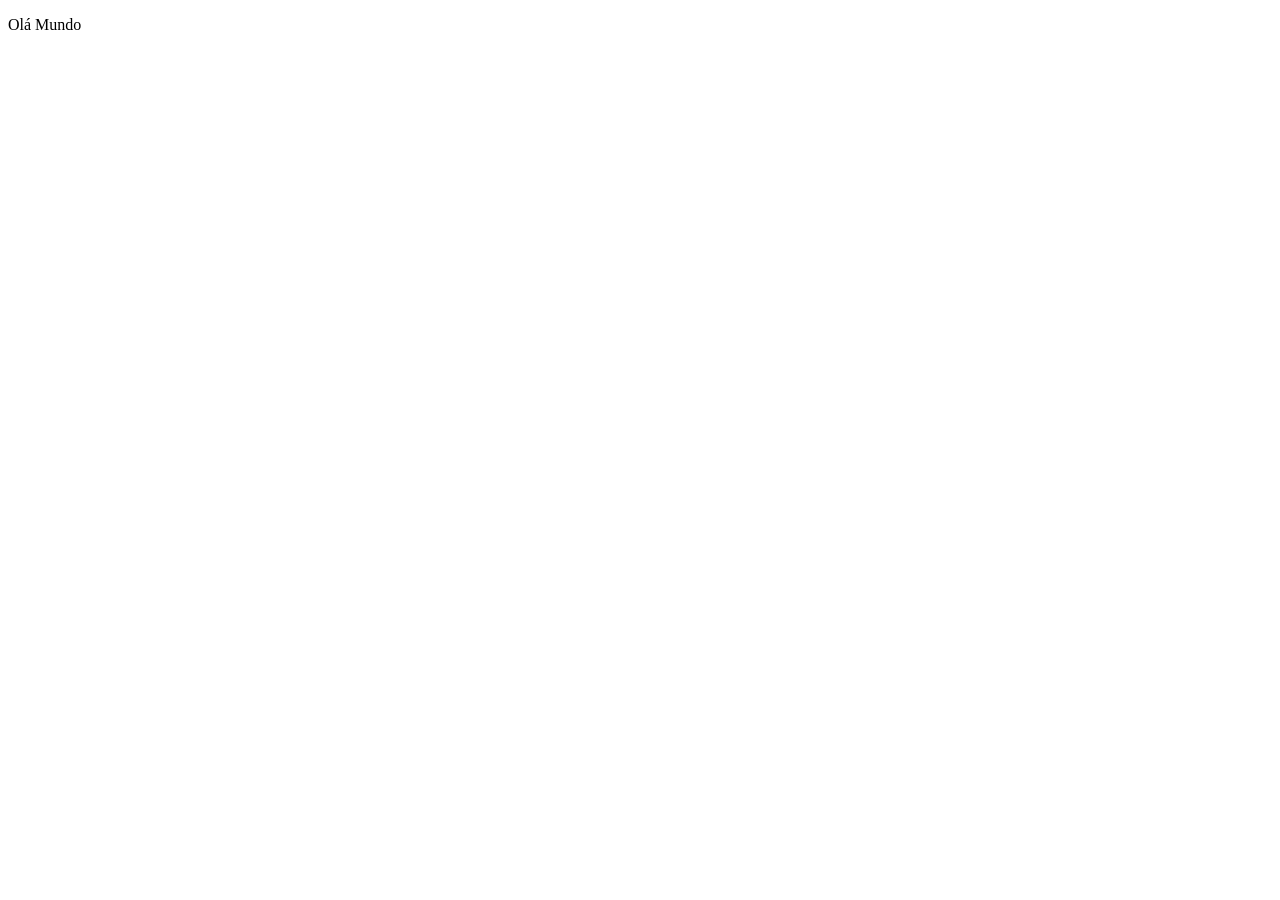
==== index.html @ c5af60f3 "new" ====
<!DOCTYPE html>
<html lang="pt-br">
<head>
    <meta charset="UTF-8">
    <meta name="viewport" content="width=device-width, initial-scale=1.0">
    <link rel="shortcut icon" href="favicon.ico" type="image/x-icon">
    <title>Projeto redes sociais</title>
    </head>
<body>
    <p>Olá Mundo</p>
    
</body>
</html>
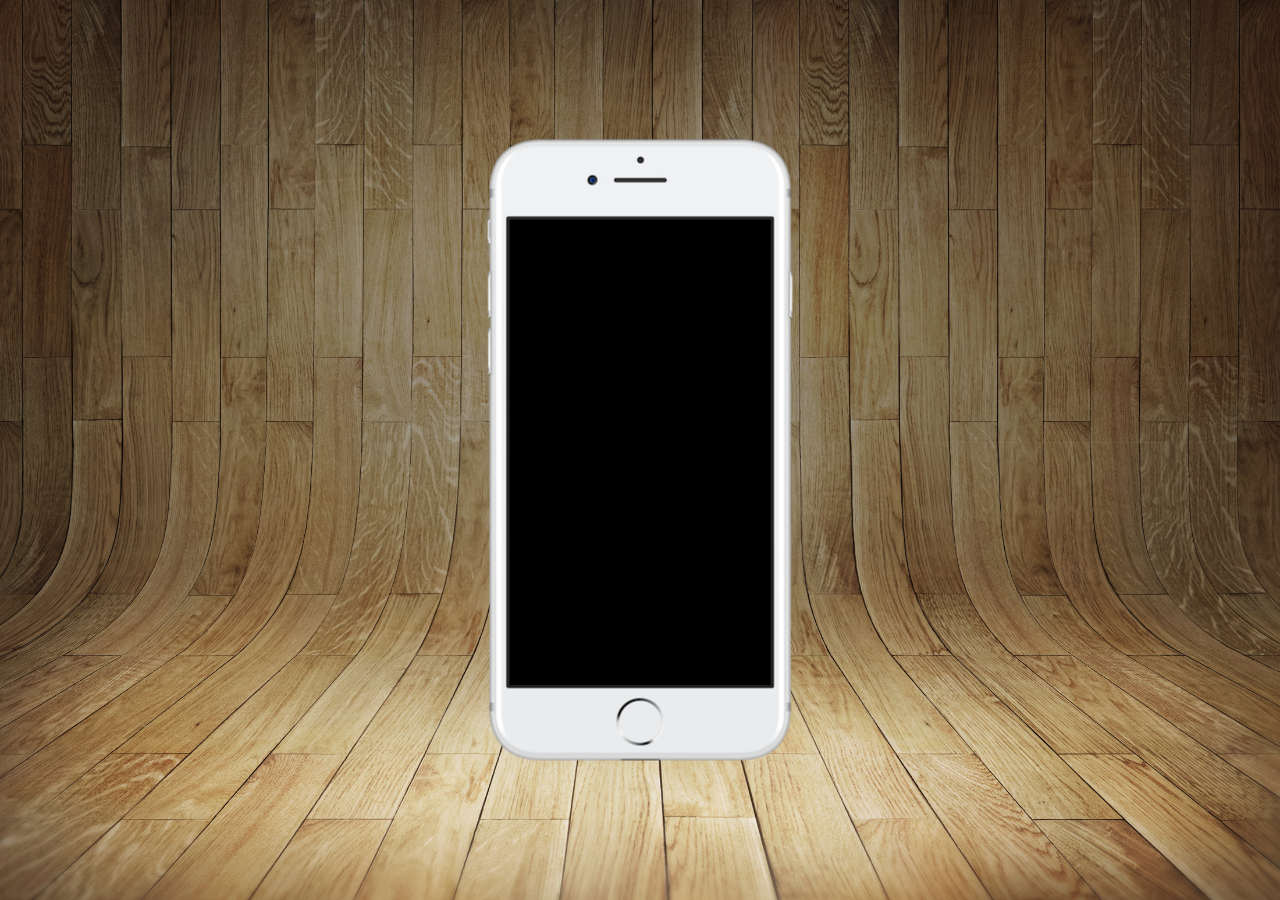
==== commit ec28420c: "save" ====
--- a/index.html
+++ b/index.html
@@ -4,10 +4,18 @@
     <meta charset="UTF-8">
     <meta name="viewport" content="width=device-width, initial-scale=1.0">
     <link rel="shortcut icon" href="favicon.ico" type="image/x-icon">
+    <link rel="stylesheet" href="estilos/style.css">
     <title>Projeto redes sociais</title>
     </head>
 <body>
-    <p>Olá Mundo</p>
+    <main>
+        <section id="telefone">
+
+        </section>
+        <section id="redes-sociais">
+
+        </section>
+    </main>
     
 </body>
 </html>
--- a/estilos/style.css
+++ b/estilos/style.css
@@ -0,0 +1,31 @@
+@charset "UTF-8";
+* {
+    margin: 0px;
+    padding: 0px;
+    font-family: Arial, Helvetica, sans-serif;
+}
+html, body {
+    height: 100vh;
+    width: 100vw;
+    background-color: black;
+    background: url(../imagens/fundo-madeira.jpg) no-repeat top center;
+    background-size: cover;
+    background-attachment: fixed;
+
+
+}
+main {
+    position: relative;
+    height: 100vh;
+    
+}
+section#telefone {
+    position: absolute;
+    top: 50%;
+    left: 50%;
+    transform: translate(-50%, -50%);
+
+    height: 627px;
+    width: 311px;
+    background: url(../imagens/frame-iphone.png) no-repeat;
+}
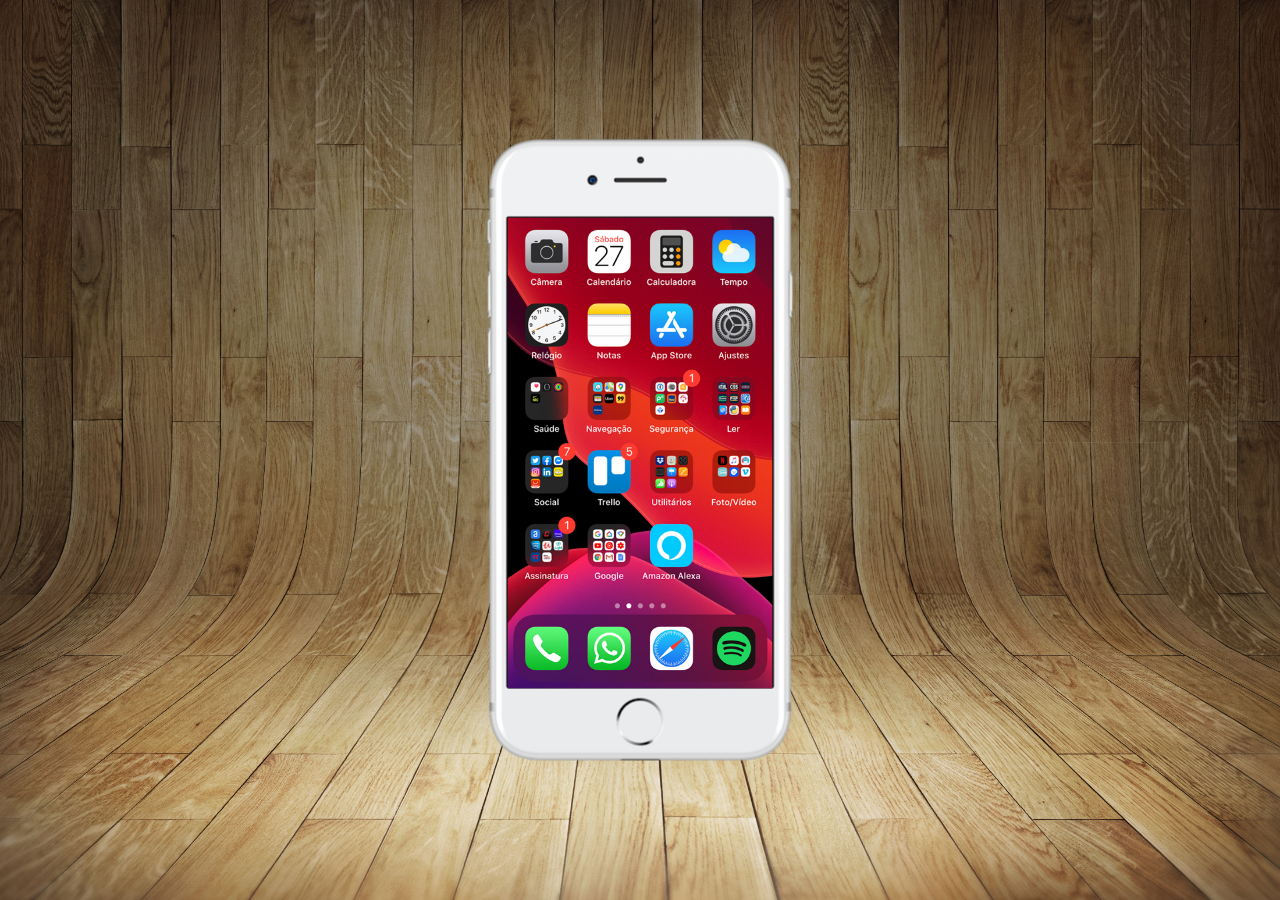
==== commit 305bb25c: "save" ====
--- a/index.html
+++ b/index.html
@@ -10,7 +10,7 @@
 <body>
     <main>
         <section id="telefone">
-
+            <iframe src="home.html" name="tela" id="tela" frameborder="0" ></iframe>
         </section>
         <section id="redes-sociais">
 
--- a/estilos/style.css
+++ b/estilos/style.css
@@ -28,4 +28,13 @@
     height: 627px;
     width: 311px;
     background: url(../imagens/frame-iphone.png) no-repeat;
-}+}
+iframe#tela {
+    position: relative;
+    top: 81px;
+    left: 23px;
+    width: 265px;
+    height: 471px;
+
+
+}
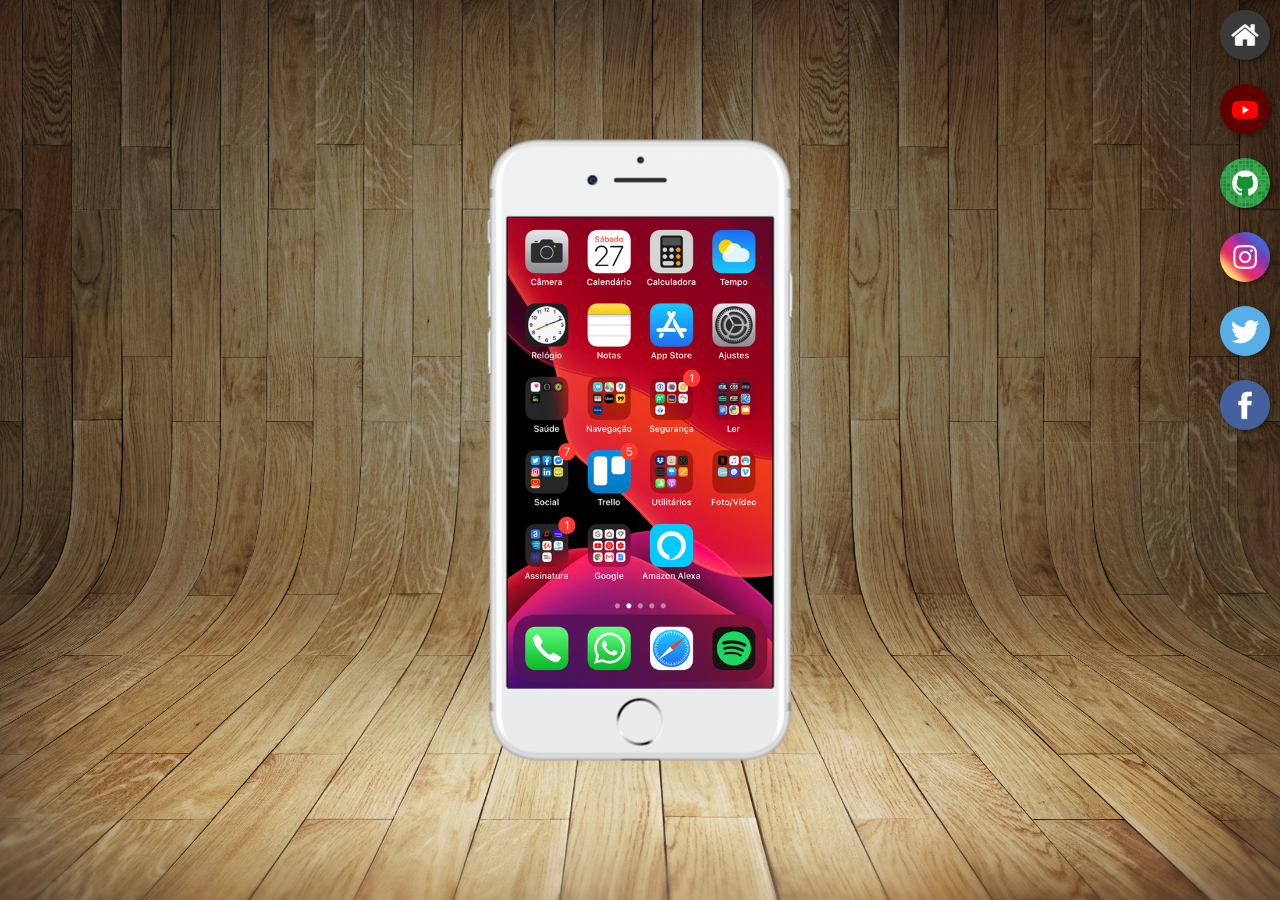
==== commit 75194917: "save" ====
--- a/index.html
+++ b/index.html
@@ -10,10 +10,17 @@
 <body>
     <main>
         <section id="telefone">
-            <iframe src="home.html" name="tela" id="tela" frameborder="0" ></iframe>
+            <iframe src="home.html" name="tela" id="tela" frameborder="0" >
+                Seu Navegador não é compativel com isso.
+            </iframe>
         </section>
         <section id="redes-sociais">
-
+            <a href="#" target="tela"><img src="imagens/logo-home.jpg" alt="home"></a>
+            <a href="#" target="tela"><img src="imagens/logo-youtube.jpg" alt="youtube"></a>
+            <a href="#" target="tela"><img src="imagens/logo-github.jpg" alt="github"></a>
+            <a href="#" target="tela"><img src="imagens/logo-instagram.jpg" alt="instagram"></a>
+            <a href="#" target="tela"><img src="imagens/logo-twitter.jpg" alt="twitter"></a>
+            <a href="#" target="tela"><img src="imagens/logo-facebook.jpg" alt="facebook"></a>
         </section>
     </main>
     
--- a/estilos/style.css
+++ b/estilos/style.css
@@ -38,3 +38,25 @@
 
 
 }
+
+section#redes-sociais{
+    display: flex;
+    flex-direction: column;
+    align-items: flex-end;
+}
+section#redes-sociais img{
+
+    width: 50px;
+    height: 50px;
+    margin: 10px;
+    border-radius: 50%;
+    box-shadow: 2px 2px 5px rgba(0, 0, 0, 0.404);
+    box-sizing: border-box;
+    
+}
+section#redes-sociais img:hover{
+    border: 2px solid rgba(255, 255, 255, 0.603);
+    transform: translate(-3px, -3px);
+    box-shadow: 5px 5px 10px rgba(0, 0, 0, 0.63);
+    transition: transform 0.3s, border 4s;
+}
